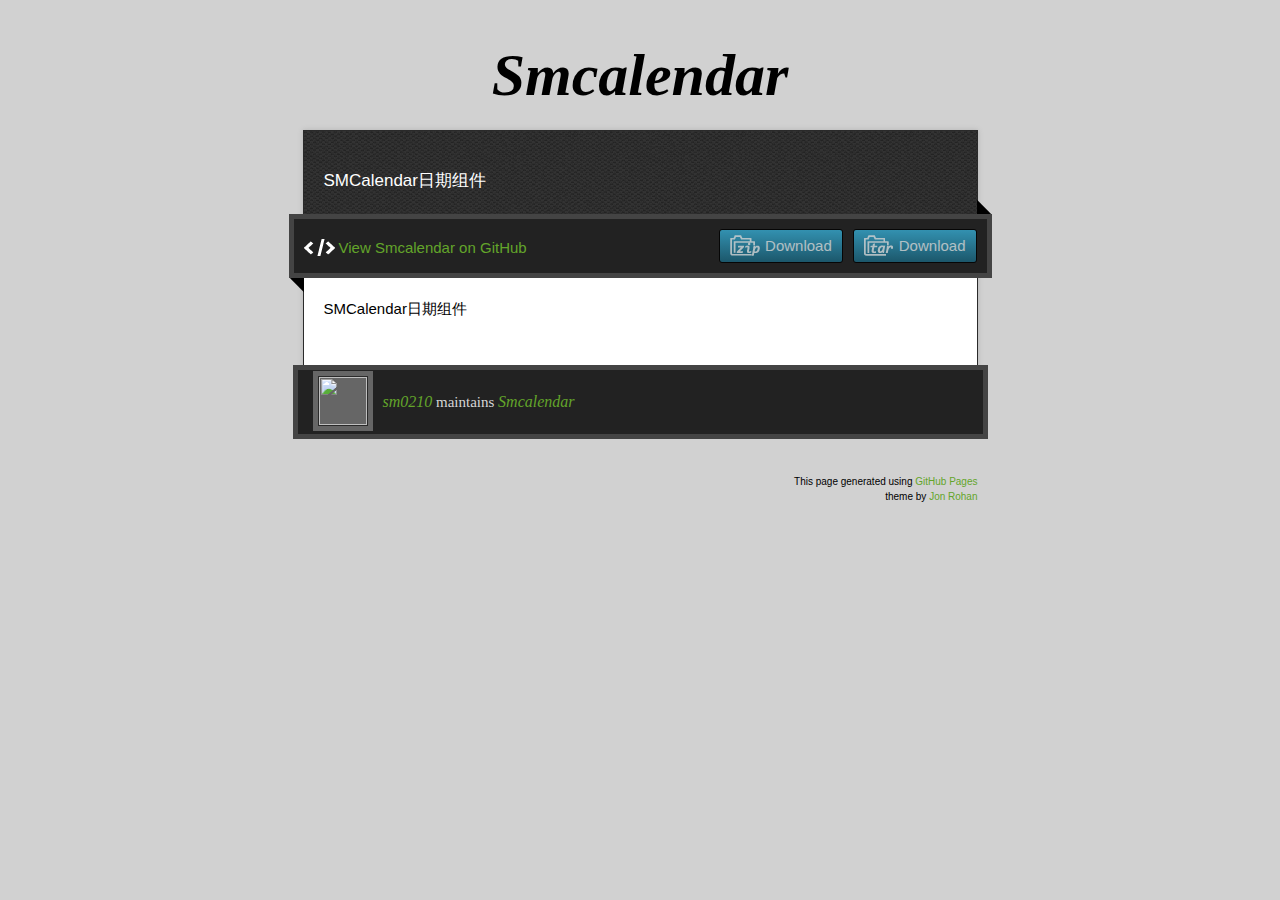
==== index.html @ d4c4b464 "Create gh-pages branch via GitHub" ====
<!doctype html>
<!-- The Time Machine GitHub pages theme was designed and developed by Jon Rohan, on Feb 7, 2012. -->
<!-- Follow him for fun. http://twitter.com/jonrohan. Tail his code on https://github.com/jonrohan -->
<html>
<head>
  <meta charset="utf-8">
  <meta http-equiv="X-UA-Compatible" content="IE=edge,chrome=1">

  <link rel="stylesheet" href="stylesheets/stylesheet.css" media="screen">
  <link rel="stylesheet" href="stylesheets/github-dark.css">
  <script type="text/javascript" src="https://ajax.googleapis.com/ajax/libs/jquery/1.7.1/jquery.min.js"></script>
  <script type="text/javascript" src="javascripts/script.js"></script>

  <title>Smcalendar</title>
  <meta name="description" content="SMCalendar日期组件">

  <meta name="viewport" content="width=device-width,initial-scale=1">

</head>

<body>

  <div class="wrapper">
    <header>
      <h1 class="title">Smcalendar</h1>
    </header>
    <div id="container">
      <p class="tagline">SMCalendar日期组件</p>
      <div id="main" role="main">
        <div class="download-bar">
        <div class="inner">
          <a href="https://github.com/sm0210/SMCalendar/tarball/master" class="download-button tar"><span>Download</span></a>
          <a href="https://github.com/sm0210/SMCalendar/zipball/master" class="download-button zip"><span>Download</span></a>
          <a href="https://github.com/sm0210/SMCalendar" class="code">View Smcalendar on GitHub</a>
        </div>
        <span class="blc"></span><span class="trc"></span>
        </div>
        <article class="markdown-body">
          <p>SMCalendar日期组件</p>
        </article>
      </div>
    </div>
    <footer>
      <div class="owner">
      <p><a href="https://github.com/sm0210" class="avatar"><img src="https://avatars2.githubusercontent.com/u/10410886?v=3&amp;s=60" width="48" height="48"></a> <a href="https://github.com/sm0210">sm0210</a> maintains <a href="https://github.com/sm0210/SMCalendar">Smcalendar</a></p>


      </div>
      <div class="creds">
        <small>This page generated using <a href="https://pages.github.com/">GitHub Pages</a><br>theme by <a href="https://twitter.com/jonrohan/">Jon Rohan</a></small>
      </div>
    </footer>
  </div>
  <div class="current-section">
    <a href="#top">Scroll to top</a>
    <a href="https://github.com/sm0210/SMCalendar/tarball/master" class="tar">tar</a><a href="https://github.com/sm0210/SMCalendar/zipball/master" class="zip">zip</a><a href="" class="code">source code</a>
    <p class="name"></p>
  </div>

  
</body>
</html>
---- stylesheets/stylesheet.css ----
/*! normalize.css v3.0.0 | MIT License | git.io/normalize */

/**
 * 1. Set default font family to sans-serif.
 * 2. Prevent iOS text size adjust after orientation change, without disabling
 *    user zoom.
 */

html {
  font-family: sans-serif; /* 1 */
  -ms-text-size-adjust: 100%; /* 2 */
  -webkit-text-size-adjust: 100%; /* 2 */
}

/**
 * Remove default margin.
 */

body {
  margin: 0;
}

/* HTML5 display definitions
   ========================================================================== */

/**
 * Correct `block` display not defined for any HTML5 element in IE 8/9.
 * Correct `block` display not defined for `details` or `summary` in IE 10/11 and Firefox.
 * Correct `block` display not defined for `main` in IE 11.
 */

article,
aside,
details,
figcaption,
figure,
footer,
header,
hgroup,
main,
nav,
section,
summary {
  display: block;
}

/**
 * 1. Correct `inline-block` display not defined in IE 8/9.
 * 2. Normalize vertical alignment of `progress` in Chrome, Firefox, and Opera.
 */

audio,
canvas,
progress,
video {
  display: inline-block; /* 1 */
  vertical-align: baseline; /* 2 */
}

/**
 * Prevent modern browsers from displaying `audio` without controls.
 * Remove excess height in iOS 5 devices.
 */

audio:not([controls]) {
  display: none;
  height: 0;
}

/**
 * Address `[hidden]` styling not present in IE 8/9/10.
 * Hide the `template` element in IE 8/9/11, Safari, and Firefox < 22.
 */

[hidden],
template {
  display: none;
}

/* Links
   ========================================================================== */

/**
 * Remove the gray background color from active links in IE 10.
 */

a {
  background: transparent;
}

/**
 * Improve readability when focused and also mouse hovered in all browsers.
 */

a:active,
a:hover {
  outline: 0;
}

/* Text-level semantics
   ========================================================================== */

/**
 * Address styling not present in IE 8/9/10/11, Safari, and Chrome.
 */

abbr[title] {
  border-bottom: 1px dotted;
}

/**
 * Address style set to `bolder` in Firefox 4+, Safari, and Chrome.
 */

b,
strong {
  font-weight: bold;
}

/**
 * Address styling not present in Safari and Chrome.
 */

dfn {
  font-style: italic;
}

/**
 * Address variable `h1` font-size and margin within `section` and `article`
 * contexts in Firefox 4+, Safari, and Chrome.
 */

h1 {
  font-size: 2em;
  margin: 0.67em 0;
}

/**
 * Address styling not present in IE 8/9.
 */

mark {
  background: #ff0;
  color: #000;
}

/**
 * Address inconsistent and variable font size in all browsers.
 */

small {
  font-size: 80%;
}

/**
 * Prevent `sub` and `sup` affecting `line-height` in all browsers.
 */

sub,
sup {
  font-size: 75%;
  line-height: 0;
  position: relative;
  vertical-align: baseline;
}

sup {
  top: -0.5em;
}

sub {
  bottom: -0.25em;
}

/* Embedded content
   ========================================================================== */

/**
 * Remove border when inside `a` element in IE 8/9/10.
 */

img {
  border: 0;
}

/**
 * Correct overflow not hidden in IE 9/10/11.
 */

svg:not(:root) {
  overflow: hidden;
}

/* Grouping content
   ========================================================================== */

/**
 * Address margin not present in IE 8/9 and Safari.
 */

figure {
  margin: 1em 40px;
}

/**
 * Address differences between Firefox and other browsers.
 */

hr {
  -moz-box-sizing: content-box;
  box-sizing: content-box;
  height: 0;
}

/**
 * Contain overflow in all browsers.
 */

pre {
  overflow: auto;
}

/**
 * Address odd `em`-unit font size rendering in all browsers.
 */

code,
kbd,
pre,
samp {
  font-family: monospace, monospace;
  font-size: 1em;
}

/* Forms
   ========================================================================== */

/**
 * Known limitation: by default, Chrome and Safari on OS X allow very limited
 * styling of `select`, unless a `border` property is set.
 */

/**
 * 1. Correct color not being inherited.
 *    Known issue: affects color of disabled elements.
 * 2. Correct font properties not being inherited.
 * 3. Address margins set differently in Firefox 4+, Safari, and Chrome.
 */

button,
input,
optgroup,
select,
textarea {
  color: inherit; /* 1 */
  font: inherit; /* 2 */
  margin: 0; /* 3 */
}

/**
 * Address `overflow` set to `hidden` in IE 8/9/10/11.
 */

button {
  overflow: visible;
}

/**
 * Address inconsistent `text-transform` inheritance for `button` and `select`.
 * All other form control elements do not inherit `text-transform` values.
 * Correct `button` style inheritance in Firefox, IE 8/9/10/11, and Opera.
 * Correct `select` style inheritance in Firefox.
 */

button,
select {
  text-transform: none;
}

/**
 * 1. Avoid the WebKit bug in Android 4.0.* where (2) destroys native `audio`
 *    and `video` controls.
 * 2. Correct inability to style clickable `input` types in iOS.
 * 3. Improve usability and consistency of cursor style between image-type
 *    `input` and others.
 */

button,
html input[type="button"], /* 1 */
input[type="reset"],
input[type="submit"] {
  -webkit-appearance: button; /* 2 */
  cursor: pointer; /* 3 */
}

/**
 * Re-set default cursor for disabled elements.
 */

button[disabled],
html input[disabled] {
  cursor: default;
}

/**
 * Remove inner padding and border in Firefox 4+.
 */

button::-moz-focus-inner,
input::-moz-focus-inner {
  border: 0;
  padding: 0;
}

/**
 * Address Firefox 4+ setting `line-height` on `input` using `!important` in
 * the UA stylesheet.
 */

input {
  line-height: normal;
}

/**
 * It's recommended that you don't attempt to style these elements.
 * Firefox's implementation doesn't respect box-sizing, padding, or width.
 *
 * 1. Address box sizing set to `content-box` in IE 8/9/10.
 * 2. Remove excess padding in IE 8/9/10.
 */

input[type="checkbox"],
input[type="radio"] {
  box-sizing: border-box; /* 1 */
  padding: 0; /* 2 */
}

/**
 * Fix the cursor style for Chrome's increment/decrement buttons. For certain
 * `font-size` values of the `input`, it causes the cursor style of the
 * decrement button to change from `default` to `text`.
 */

input[type="number"]::-webkit-inner-spin-button,
input[type="number"]::-webkit-outer-spin-button {
  height: auto;
}

/**
 * 1. Address `appearance` set to `searchfield` in Safari and Chrome.
 * 2. Address `box-sizing` set to `border-box` in Safari and Chrome
 *    (include `-moz` to future-proof).
 */

input[type="search"] {
  -webkit-appearance: textfield; /* 1 */
  -moz-box-sizing: content-box;
  -webkit-box-sizing: content-box; /* 2 */
  box-sizing: content-box;
}

/**
 * Remove inner padding and search cancel button in Safari and Chrome on OS X.
 * Safari (but not Chrome) clips the cancel button when the search input has
 * padding (and `textfield` appearance).
 */

input[type="search"]::-webkit-search-cancel-button,
input[type="search"]::-webkit-search-decoration {
  -webkit-appearance: none;
}

/**
 * Define consistent border, margin, and padding.
 */

fieldset {
  border: 1px solid #c0c0c0;
  margin: 0 2px;
  padding: 0.35em 0.625em 0.75em;
}

/**
 * 1. Correct `color` not being inherited in IE 8/9/10/11.
 * 2. Remove padding so people aren't caught out if they zero out fieldsets.
 */

legend {
  border: 0; /* 1 */
  padding: 0; /* 2 */
}

/**
 * Remove default vertical scrollbar in IE 8/9/10/11.
 */

textarea {
  overflow: auto;
}

/**
 * Don't inherit the `font-weight` (applied by a rule above).
 * NOTE: the default cannot safely be changed in Chrome and Safari on OS X.
 */

optgroup {
  font-weight: bold;
}

/* Tables
   ========================================================================== */

/**
 * Remove most spacing between table cells.
 */

table {
  border-collapse: collapse;
  border-spacing: 0;
}

td,
th {
  padding: 0;
}


/* Style */

body {
  font-size: 15px;
  font-family: Arial, Arial, Helvetica, sans-serif;
  line-height: 1.5;
  background: #D1D1D1;
}

a {
  color: #63a52a;
  text-decoration: none;
  transition: opacity ease-in-out 0.3s;
  -webkit-transition: opacity ease-in-out 0.3s;  /* Safari <=6.1, Android <= 4.3 */
}

a:hover {
  text-decoration: underline;
  color: #90D355;
}

h1.title {
  margin: 30px 20px 10px;
  font-size: 60px;
  font-weight: bold;
  font-style: italic;
  font-family:Georgia, serif;
  text-align: center;
}

.wrapper {
  width: 675px;
  margin: 0 auto;
}

#container {
  border: 1px solid #2a2a2a;
  background: #ddd url(../images/pattern.png);
  box-shadow: 0 0 5px #b1b1b1;
}

p.tagline {
  padding: 20px 20px 0;
  color: #fff;
  font-size: 17px;
}

#main {
  margin-top: 20px;
  padding: 0 20px 90px;
  background-color: #fff;
}

.download-bar {
  background: #222;
  border: 5px solid #444;
  padding: 10px;
  margin: 0 -35px 20px;
  position: relative;
}

.download-bar .inner {
  overflow: hidden;
}

.download-bar .watch-fork iframe {
  display: block;
  float: left;
  border-right: 1px solid #ddd;
  padding-right: 5px;
}
.download-bar .watch-fork iframe.last {
  border-right: 0 none;
  padding-right: 0;
  padding-left: 5px;
  border-left: 1px solid #fff;
}
.download-bar .watch-fork {
  overflow: hidden;
  float: right;
  background-color: #eee;
  padding: 5px;
  border-radius: 3px;
}

.download-bar .blc {
  border: 10px solid black;
  border-color: transparent transparent black;
  width: 0;
  height: 0;
  display: block;
  position: absolute;
  bottom: -15px;
  left: 0;
  transform: rotate(45deg);
  -ms-transform: rotate(45deg);  /* IE9 */
  -webkit-transform: rotate(45deg); /* 2014 current */
}

.download-bar .trc {
  border: 10px solid black;
  border-color:  black transparent transparent;
  width: 0;
  height: 0;
  display: block;
  position: absolute;
  top: -15px;
  right: 0;
  transform: rotate(45deg);
  -ms-transform: rotate(45deg);  /* IE9 */
  -webkit-transform: rotate(45deg); /* 2014 current */
}

.download-bar .avatar {
  border: 1px solid black;
  display: block;
  padding: 4px;
  float: left;
}

.download-bar .avatar img {
  display: block;
}

.download-bar a.code {
  background: transparent url(../images/code.png) no-repeat 0 2px;
  padding-left: 35px;
  margin-top: 8px;
  display: block;
  float: left;
  text-indent: 0;
  width: auto;
  height: auto;
  opacity: 1;
  filter:alpha(opacity=100);  /* IE 5-7 */
}

.current-section {
  position: fixed;
  top: 0;
  left: 50%;
  width: 693px;
  margin-left: -352px;
  background: #222;
  border: 5px solid #444;
  color: #fff;
  opacity: 0;
  visibility: hidden;
  transition: opacity ease-in-out 0.3s;
  -webkit-transition: opacity ease-in-out 0.3s;  /* Safari <=6.1, Android <= 4.3 */
}

.current-section p {
  padding: 5px 27px;
  font-size: 24px;
  font-weight: bold;
}

.current-section a {
  float: right;
  text-indent: -10000px;
  background: transparent url(../images/top.png) no-repeat 0 0;
  width: 20px;
  height: 20px;
  opacity: 0.8;
  margin-right: 12px;
  margin-top: 12px;
  opacity: 0.8;
  filter:alpha(opacity=80);  /* IE 5-7 */
  transition: opacity ease-in-out 0.3s;
  -webkit-transition: opacity ease-in-out 0.3s;  /* Safari <=6.1, Android <= 4.3 */
}

.current-section a:hover {
  opacity: 1;
  filter:alpha(opacity=100);  /* IE 5-7 */
}

.current-section a.zip {
  margin-right: 8px;
}

a.zip,
a.zip span {
  background: transparent url(../images/zip.png) no-repeat 0 0;
  width: 30px;
  height: 21px;
  display: inline-block;
  text-indent: -10000px;
  opacity: 0.8;
  filter:alpha(opacity=80);  /* IE 5-7 */
  transition: opacity ease-in-out 0.3s;
  -webkit-transition: opacity ease-in-out 0.3s;  /* Safari <=6.1, Android <= 4.3 */
}

a.tar,
a.tar span {
  background: transparent url(../images/tar.png) no-repeat 0 0;
  width: 30px;
  height: 21px;
  display: inline-block;
  text-indent: -10000px;
  opacity: 0.8;
  filter:alpha(opacity=80);  /* IE 5-7 */
  transition: opacity ease-in-out 0.3s;
  -webkit-transition: opacity ease-in-out 0.3s;  /* Safari <=6.1, Android <= 4.3 */
}

a.code {
  background: transparent url(../images/code.png) no-repeat 0 2px;
  width: 30px;
  height: 21px;
  display: block;
  display: inline-block;
  text-indent: -10000px;
  opacity: 0.8;
  filter:alpha(opacity=80);  /* IE 5-7 */
  transition: opacity ease-in-out 0.3s;
  -webkit-transition: opacity ease-in-out 0.3s;  /* Safari <=6.1, Android <= 4.3 */
}

a.zip:hover,
a.tar:hover,
a.code:hover {
  opacity: 1;
  filter:alpha(opacity=100);
}

a.download-button {
  border: 1px solid black;
  border-radius: 3px;
  display: inline-block;
  text-indent: 0!important;
  width: auto;
  float: right;
  background: #999; /* for non-css3 browsers */
  filter: progid:DXImageTransform.Microsoft.gradient(startColorstr='#37ADD4', endColorstr='#1B657E'); /* IE <= 9 */
  background: -webkit-gradient(linear, left top, left bottom, from(#37ADD4), to(#1B657E)); /* ancient webkit browsers */
  background: -webkit-linear-gradient(top,  #37ADD4,  #1B657E);  /* Safari <=6.1, Android <= 4.3 */
  background: linear-gradient(to bottom,  #37ADD4,  #1B657E);
  height: auto;
  margin-left: 10px;
}

a.download-button span {
  background-position: 10px 5px;
  width: auto;
  height: auto;
  padding: 5px 10px;
  padding-left: 45px;
  display: inline-block;
  text-indent: 0!important;
  color: #fff;
}

footer {
  margin-bottom: 60px;
  padding-bottom: 60px;
}

footer .owner {
  background: #222;
  border: 5px solid #444;
  padding: 5px 15px;
  margin: -67px -10px 35px;
  color: #d6d6d6;
}

footer .creds small {
  float: right;
  font-size: 10px;
  text-align: right;
  margin-left: 15px;
}

footer .owner .avatar {
  background-color: #666;
  display: block;
  margin: -19px 10px 0 0;
  width: 60px;
  float: left;
}

footer .owner img {
  display: block;
  border: 1px solid #2a2a2a;
  margin: 5px;
}

footer .owner p {
  font-family:Georgia, serif;
}

footer .owner p a {
  font-size: 16px;
  font-style: italic;
}

/* Markdown */
.markdown-body h1,
.markdown-body h2,
.markdown-body h3,
.markdown-body h4,
.markdown-body h5,
.markdown-body h6,
.markdown-body p,
.markdown-body pre,
.markdown-body ul,
.markdown-body ol,
.markdown-body dl,
.markdown-body table,
.markdown-body blockquote {
  margin-bottom: 20px;
}

.markdown-body h1,
.markdown-body h2,
.markdown-body h3,
.markdown-body h4,
.markdown-body h5,
.markdown-body h6 {
  font-weight: bold;
}

.markdown-body h1 {
  font-size: 28px;
}

.markdown-body h2 {
  font-size: 24px;
  color: #557398;
}

.markdown-body h3 {
  font-size: 20px;
}

.markdown-body h4 {
  font-size: 18px;
}

.markdown-body h5 {
  font-size: 16px;
}

.markdown-body pre {
  padding: 10px 70px 10px 0;
  margin-left: -20px;
  margin-right: -20px;
  font-family: 'Monaco', 'Lucida Console', monospace;
  font-size: 13px;
  line-height: 20px;
  box-shadow: inset 0 0 5px #000;
  word-wrap: break-word;
  background-color:#3b3b3b;
  color: #d6d6d6;
}

.markdown-body pre.lines {
  font-size: 12px;
  margin:0 10px 0 -20px;
  padding: 10px;
  float:  left;
  display: block;
  text-align: right;
  box-shadow: none;
  background-color:#2a2a2a;
  color: #d6d6d6;
}

.markdown-body ul,
.markdown-body ol {
  padding-left: 30px;
}

.markdown-body ul {
  list-style-type: disc;
}

.markdown-body ol {
  list-style-type: decimal;
}

.markdown-body li,
.markdown-body li p,
.markdown-body dd,
.markdown-body dd p {
  margin-bottom: 10px;
}

.markdown-body li pre,
.markdown-body li pre.lines,
.markdown-body dd pre,
.markdown-body dd pre.lines {
  margin-left: -35px;
}

.markdown-body dt {
  font-weight: bold;
  font-style: italic;
}

.markdown-body dd {
  margin-left: 15px;
}

.markdown-body table {
  width: 673px;
  margin-left: -20px;
  margin-right: -20px;
}

.markdown-body tbody {
  border-top: 2px solid #557398;
  border-bottom: 2px solid #557398;
  background-color: #EBEFF4;
}

.markdown-body table td * {
  margin: 0;
}

.markdown-body td {
  border-right: 1px solid #557398;
  border-bottom: 1px solid #557398;
  padding: 5px;
}

.markdown-body td:first-child,
.markdown-body th:first-child {
  width: 30%;
  padding-left: 20px;
}

.markdown-body td:last-child {
  border-right: 0 none;
}

.markdown-body th {
  font-size: 18px;
  font-weight: bold;
  text-align: left;
  padding: 5px;
}

.markdown-body tt {
  background-color:#3b3b3b;
  color: #d6d6d6;
  padding: 2px 3px;
}

.markdown-body blockquote {
  font-style: italic;
  font-family:Georgia, serif;
  font-size: 17px;
  border-top: 3px solid #333;
  border-bottom: 3px solid #333;
  padding: 10px 20px;
  padding-left: 50px;
}

.markdown-body blockquote:before {
  font-style: italic;
  font-family: Georgia, serif;
  font-size: 90px;
  height: 90px;
  margin-left: -60px;
  margin-top: -25px;
  content: "‟";
  display: block;
  float: left;
}

.markdown-body img {
  max-width: 100%;
  box-sizing: border-box;
}

.highlight  { background: #ffffff; }
.highlight .c { color: #999988; font-style: italic } /* Comment */
.highlight .err { color: #a61717; background-color: #e3d2d2 } /* Error */
.highlight .k { font-weight: bold } /* Keyword */
.highlight .o { font-weight: bold } /* Operator */
.highlight .cm { color: #999988; font-style: italic } /* Comment.Multiline */
.highlight .cp { color: #999999; font-weight: bold } /* Comment.Preproc */
.highlight .c1 { color: #999988; font-style: italic } /* Comment.Single */
.highlight .cs { color: #999999; font-weight: bold; font-style: italic } /* Comment.Special */
.highlight .gd { color: #000000; background-color: #ffdddd } /* Generic.Deleted */
.highlight .gd .x { color: #000000; background-color: #ffaaaa } /* Generic.Deleted.Specific */
.highlight .ge { font-style: italic } /* Generic.Emph */
.highlight .gr { color: #aa0000 } /* Generic.Error */
.highlight .gh { color: #999999 } /* Generic.Heading */
.highlight .gi { color: #000000; background-color: #ddffdd } /* Generic.Inserted */
.highlight .gi .x { color: #000000; background-color: #aaffaa } /* Generic.Inserted.Specific */
.highlight .go { color: #888888 } /* Generic.Output */
.highlight .gp { color: #555555 } /* Generic.Prompt */
.highlight .gs { font-weight: bold } /* Generic.Strong */
.highlight .gu { color: #800080; font-weight: bold; } /* Generic.Subheading */
.highlight .gt { color: #aa0000 } /* Generic.Traceback */
.highlight .kc { font-weight: bold } /* Keyword.Constant */
.highlight .kd { font-weight: bold } /* Keyword.Declaration */
.highlight .kn { font-weight: bold } /* Keyword.Namespace */
.highlight .kp { font-weight: bold } /* Keyword.Pseudo */
.highlight .kr { font-weight: bold } /* Keyword.Reserved */
.highlight .kt { color: #445588; font-weight: bold } /* Keyword.Type */
.highlight .m { color: #009999 } /* Literal.Number */
.highlight .s { color: #d14 } /* Literal.String */
.highlight .na { color: #008080 } /* Name.Attribute */
.highlight .nb { color: #0086B3 } /* Name.Builtin */
.highlight .nc { color: #445588; font-weight: bold } /* Name.Class */
.highlight .no { color: #008080 } /* Name.Constant */
.highlight .ni { color: #800080 } /* Name.Entity */
.highlight .ne { color: #990000; font-weight: bold } /* Name.Exception */
.highlight .nf { color: #990000; font-weight: bold } /* Name.Function */
.highlight .nn { color: #555555 } /* Name.Namespace */
.highlight .nt { color: #000080 } /* Name.Tag */
.highlight .nv { color: #008080 } /* Name.Variable */
.highlight .ow { font-weight: bold } /* Operator.Word */
.highlight .w { color: #bbbbbb } /* Text.Whitespace */
.highlight .mf { color: #009999 } /* Literal.Number.Float */
.highlight .mh { color: #009999 } /* Literal.Number.Hex */
.highlight .mi { color: #009999 } /* Literal.Number.Integer */
.highlight .mo { color: #009999 } /* Literal.Number.Oct */
.highlight .sb { color: #d14 } /* Literal.String.Backtick */
.highlight .sc { color: #d14 } /* Literal.String.Char */
.highlight .sd { color: #d14 } /* Literal.String.Doc */
.highlight .s2 { color: #d14 } /* Literal.String.Double */
.highlight .se { color: #d14 } /* Literal.String.Escape */
.highlight .sh { color: #d14 } /* Literal.String.Heredoc */
.highlight .si { color: #d14 } /* Literal.String.Interpol */
.highlight .sx { color: #d14 } /* Literal.String.Other */
.highlight .sr { color: #009926 } /* Literal.String.Regex */
.highlight .s1 { color: #d14 } /* Literal.String.Single */
.highlight .ss { color: #990073 } /* Literal.String.Symbol */
.highlight .bp { color: #999999 } /* Name.Builtin.Pseudo */
.highlight .vc { color: #008080 } /* Name.Variable.Class */
.highlight .vg { color: #008080 } /* Name.Variable.Global */
.highlight .vi { color: #008080 } /* Name.Variable.Instance */
.highlight .il { color: #009999 } /* Literal.Number.Integer.Long */
---- stylesheets/github-dark.css ----
/*
The MIT License (MIT)

Copyright (c) 2015 GitHub, Inc.

Permission is hereby granted, free of charge, to any person obtaining a copy
of this software and associated documentation files (the "Software"), to deal
in the Software without restriction, including without limitation the rights
to use, copy, modify, merge, publish, distribute, sublicense, and/or sell
copies of the Software, and to permit persons to whom the Software is
furnished to do so, subject to the following conditions:

The above copyright notice and this permission notice shall be included in all
copies or substantial portions of the Software.

THE SOFTWARE IS PROVIDED "AS IS", WITHOUT WARRANTY OF ANY KIND, EXPRESS OR
IMPLIED, INCLUDING BUT NOT LIMITED TO THE WARRANTIES OF MERCHANTABILITY,
FITNESS FOR A PARTICULAR PURPOSE AND NONINFRINGEMENT. IN NO EVENT SHALL THE
AUTHORS OR COPYRIGHT HOLDERS BE LIABLE FOR ANY CLAIM, DAMAGES OR OTHER
LIABILITY, WHETHER IN AN ACTION OF CONTRACT, TORT OR OTHERWISE, ARISING FROM,
OUT OF OR IN CONNECTION WITH THE SOFTWARE OR THE USE OR OTHER DEALINGS IN THE
SOFTWARE.

*/

.pl-c /* comment */ {
  color: #969896;
}

.pl-c1      /* constant, markup.raw, meta.diff.header, meta.module-reference, meta.property-name, support, support.constant, support.variable, variable.other.constant */,
.pl-s .pl-v /* string variable */ {
  color: #0099cd;
}

.pl-e  /* entity */,
.pl-en /* entity.name */ {
  color: #9774cb;
}

.pl-s .pl-s1 /* string source */,
.pl-smi      /* storage.modifier.import, storage.modifier.package, storage.type.java, variable.other, variable.parameter.function */ {
  color: #ddd;
}

.pl-ent /* entity.name.tag */ {
  color: #7bcc72;
}

.pl-k /* keyword, storage, storage.type */ {
  color: #cc2372;
}

.pl-pds              /* punctuation.definition.string, string.regexp.character-class */,
.pl-s                /* string */,
.pl-s .pl-pse .pl-s1 /* string punctuation.section.embedded source */,
.pl-sr               /* string.regexp */,
.pl-sr .pl-cce       /* string.regexp constant.character.escape */,
.pl-sr .pl-sra       /* string.regexp string.regexp.arbitrary-repitition */,
.pl-sr .pl-sre       /* string.regexp source.ruby.embedded */ {
  color: #3c66e2;
}

.pl-v /* variable */ {
  color: #fb8764;
}

.pl-id /* invalid.deprecated */ {
  color: #e63525;
}

.pl-ii /* invalid.illegal */ {
  background-color: #e63525;
  color: #f8f8f8;
}

.pl-sr .pl-cce /* string.regexp constant.character.escape */ {
  color: #7bcc72;
  font-weight: bold;
}

.pl-ml /* markup.list */ {
  color: #c26b2b;
}

.pl-mh        /* markup.heading */,
.pl-mh .pl-en /* markup.heading entity.name */,
.pl-ms        /* meta.separator */ {
  color: #264ec5;
  font-weight: bold;
}

.pl-mq /* markup.quote */ {
  color: #00acac;
}

.pl-mi /* markup.italic */ {
  color: #ddd;
  font-style: italic;
}

.pl-mb /* markup.bold */ {
  color: #ddd;
  font-weight: bold;
}

.pl-md /* markup.deleted, meta.diff.header.from-file */ {
  background-color: #ffecec;
  color: #bd2c00;
}

.pl-mi1 /* markup.inserted, meta.diff.header.to-file */ {
  background-color: #eaffea;
  color: #55a532;
}

.pl-mdr /* meta.diff.range */ {
  color: #9774cb;
  font-weight: bold;
}

.pl-mo /* meta.output */ {
  color: #264ec5;
}
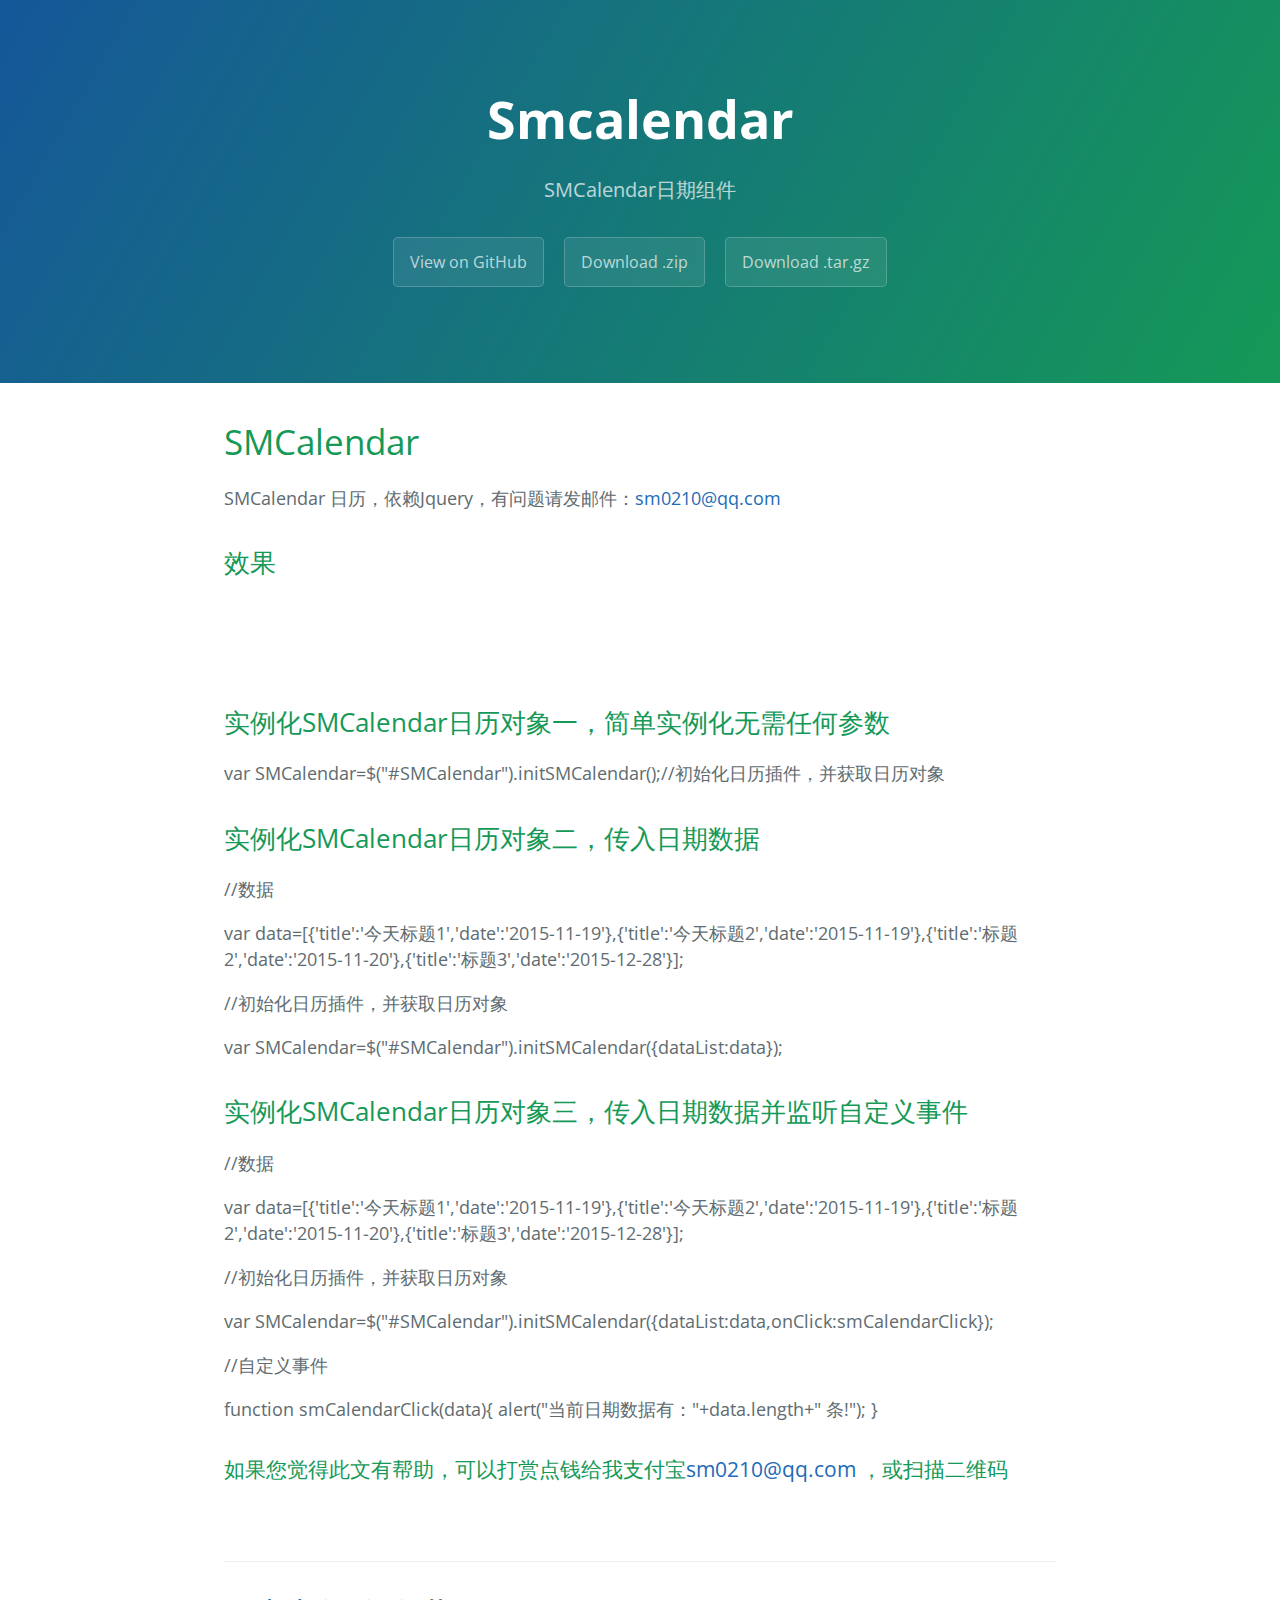
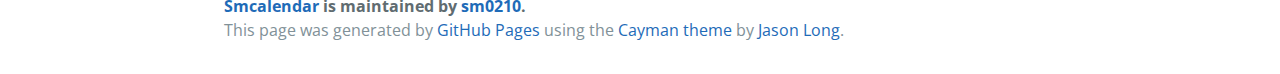
==== commit eeb67687: "Create gh-pages branch via GitHub" ====
--- a/index.html
+++ b/index.html
@@ -1,62 +1,82 @@
-<!doctype html>
-<!-- The Time Machine GitHub pages theme was designed and developed by Jon Rohan, on Feb 7, 2012. -->
-<!-- Follow him for fun. http://twitter.com/jonrohan. Tail his code on https://github.com/jonrohan -->
-<html>
-<head>
-  <meta charset="utf-8">
-  <meta http-equiv="X-UA-Compatible" content="IE=edge,chrome=1">
+<!DOCTYPE html>
+<html lang="en-us">
+  <head>
+    <meta charset="UTF-8">
+    <title>Smcalendar by sm0210</title>
+    <meta name="viewport" content="width=device-width, initial-scale=1">
+    <link rel="stylesheet" type="text/css" href="stylesheets/normalize.css" media="screen">
+    <link href='https://fonts.googleapis.com/css?family=Open+Sans:400,700' rel='stylesheet' type='text/css'>
+    <link rel="stylesheet" type="text/css" href="stylesheets/stylesheet.css" media="screen">
+    <link rel="stylesheet" type="text/css" href="stylesheets/github-light.css" media="screen">
+  </head>
+  <body>
+    <section class="page-header">
+      <h1 class="project-name">Smcalendar</h1>
+      <h2 class="project-tagline">SMCalendar日期组件</h2>
+      <a href="https://github.com/sm0210/SMCalendar" class="btn">View on GitHub</a>
+      <a href="https://github.com/sm0210/SMCalendar/zipball/master" class="btn">Download .zip</a>
+      <a href="https://github.com/sm0210/SMCalendar/tarball/master" class="btn">Download .tar.gz</a>
+    </section>
 
-  <link rel="stylesheet" href="stylesheets/stylesheet.css" media="screen">
-  <link rel="stylesheet" href="stylesheets/github-dark.css">
-  <script type="text/javascript" src="https://ajax.googleapis.com/ajax/libs/jquery/1.7.1/jquery.min.js"></script>
-  <script type="text/javascript" src="javascripts/script.js"></script>
+    <section class="main-content">
+      <h1>
+<a id="smcalendar" class="anchor" href="#smcalendar" aria-hidden="true"><span aria-hidden="true" class="octicon octicon-link"></span></a>SMCalendar</h1>
 
-  <title>Smcalendar</title>
-  <meta name="description" content="SMCalendar日期组件">
+<p>SMCalendar 日历，依赖Jquery，有问题请发邮件：<a href="mailto:sm0210@qq.com">sm0210@qq.com</a></p>
 
-  <meta name="viewport" content="width=device-width,initial-scale=1">
+<h2>
+<a id="效果" class="anchor" href="#%E6%95%88%E6%9E%9C" aria-hidden="true"><span aria-hidden="true" class="octicon octicon-link"></span></a>效果</h2>
 
-</head>
+<p><img src="https://github.com/sm0210/SMCalendar/blob/JAVASCRIPT/SMCalendar.png" alt=""></p>
 
-<body>
+<p><img src="https://github.com/sm0210/SMCalendar/blob/JAVASCRIPT/SMCalendar0.2.png" alt="" title="SMCalendar"></p>
 
-  <div class="wrapper">
-    <header>
-      <h1 class="title">Smcalendar</h1>
-    </header>
-    <div id="container">
-      <p class="tagline">SMCalendar日期组件</p>
-      <div id="main" role="main">
-        <div class="download-bar">
-        <div class="inner">
-          <a href="https://github.com/sm0210/SMCalendar/tarball/master" class="download-button tar"><span>Download</span></a>
-          <a href="https://github.com/sm0210/SMCalendar/zipball/master" class="download-button zip"><span>Download</span></a>
-          <a href="https://github.com/sm0210/SMCalendar" class="code">View Smcalendar on GitHub</a>
-        </div>
-        <span class="blc"></span><span class="trc"></span>
-        </div>
-        <article class="markdown-body">
-          <p>SMCalendar日期组件</p>
-        </article>
-      </div>
-    </div>
-    <footer>
-      <div class="owner">
-      <p><a href="https://github.com/sm0210" class="avatar"><img src="https://avatars2.githubusercontent.com/u/10410886?v=3&amp;s=60" width="48" height="48"></a> <a href="https://github.com/sm0210">sm0210</a> maintains <a href="https://github.com/sm0210/SMCalendar">Smcalendar</a></p>
+<h2>
+<a id="实例化smcalendar日历对象一简单实例化无需任何参数" class="anchor" href="#%E5%AE%9E%E4%BE%8B%E5%8C%96smcalendar%E6%97%A5%E5%8E%86%E5%AF%B9%E8%B1%A1%E4%B8%80%E7%AE%80%E5%8D%95%E5%AE%9E%E4%BE%8B%E5%8C%96%E6%97%A0%E9%9C%80%E4%BB%BB%E4%BD%95%E5%8F%82%E6%95%B0" aria-hidden="true"><span aria-hidden="true" class="octicon octicon-link"></span></a>实例化SMCalendar日历对象一，简单实例化无需任何参数</h2>
 
+<p>var SMCalendar=$("#SMCalendar").initSMCalendar();//初始化日历插件，并获取日历对象</p>
 
-      </div>
-      <div class="creds">
-        <small>This page generated using <a href="https://pages.github.com/">GitHub Pages</a><br>theme by <a href="https://twitter.com/jonrohan/">Jon Rohan</a></small>
-      </div>
-    </footer>
-  </div>
-  <div class="current-section">
-    <a href="#top">Scroll to top</a>
-    <a href="https://github.com/sm0210/SMCalendar/tarball/master" class="tar">tar</a><a href="https://github.com/sm0210/SMCalendar/zipball/master" class="zip">zip</a><a href="" class="code">source code</a>
-    <p class="name"></p>
-  </div>
+<h2>
+<a id="实例化smcalendar日历对象二传入日期数据" class="anchor" href="#%E5%AE%9E%E4%BE%8B%E5%8C%96smcalendar%E6%97%A5%E5%8E%86%E5%AF%B9%E8%B1%A1%E4%BA%8C%E4%BC%A0%E5%85%A5%E6%97%A5%E6%9C%9F%E6%95%B0%E6%8D%AE" aria-hidden="true"><span aria-hidden="true" class="octicon octicon-link"></span></a>实例化SMCalendar日历对象二，传入日期数据</h2>
+
+<p>//数据</p>
+
+<p>var data=[{'title':'今天标题1','date':'2015-11-19'},{'title':'今天标题2','date':'2015-11-19'},{'title':'标题2','date':'2015-11-20'},{'title':'标题3','date':'2015-12-28'}];</p>
+
+<p>//初始化日历插件，并获取日历对象</p>
+
+<p>var SMCalendar=$("#SMCalendar").initSMCalendar({dataList:data});</p>
+
+<h2>
+<a id="实例化smcalendar日历对象三传入日期数据并监听自定义事件" class="anchor" href="#%E5%AE%9E%E4%BE%8B%E5%8C%96smcalendar%E6%97%A5%E5%8E%86%E5%AF%B9%E8%B1%A1%E4%B8%89%E4%BC%A0%E5%85%A5%E6%97%A5%E6%9C%9F%E6%95%B0%E6%8D%AE%E5%B9%B6%E7%9B%91%E5%90%AC%E8%87%AA%E5%AE%9A%E4%B9%89%E4%BA%8B%E4%BB%B6" aria-hidden="true"><span aria-hidden="true" class="octicon octicon-link"></span></a>实例化SMCalendar日历对象三，传入日期数据并监听自定义事件</h2>
+
+<p>//数据</p>
+
+<p>var data=[{'title':'今天标题1','date':'2015-11-19'},{'title':'今天标题2','date':'2015-11-19'},{'title':'标题2','date':'2015-11-20'},{'title':'标题3','date':'2015-12-28'}];</p>
+
+<p>//初始化日历插件，并获取日历对象</p>
+
+<p>var SMCalendar=$("#SMCalendar").initSMCalendar({dataList:data,onClick:smCalendarClick});</p>
+
+<p>//自定义事件</p>
+
+<p>function smCalendarClick(data){
+    alert("当前日期数据有："+data.length+" 条!");
+}</p>
+
+<h3>
+<a id="如果您觉得此文有帮助可以打赏点钱给我支付宝sm0210qqcom-或扫描二维码" class="anchor" href="#%E5%A6%82%E6%9E%9C%E6%82%A8%E8%A7%89%E5%BE%97%E6%AD%A4%E6%96%87%E6%9C%89%E5%B8%AE%E5%8A%A9%E5%8F%AF%E4%BB%A5%E6%89%93%E8%B5%8F%E7%82%B9%E9%92%B1%E7%BB%99%E6%88%91%E6%94%AF%E4%BB%98%E5%AE%9Dsm0210qqcom-%E6%88%96%E6%89%AB%E6%8F%8F%E4%BA%8C%E7%BB%B4%E7%A0%81" aria-hidden="true"><span aria-hidden="true" class="octicon octicon-link"></span></a>如果您觉得此文有帮助，可以打赏点钱给我支付宝<a href="mailto:sm0210@qq.com">sm0210@qq.com</a> ，或扫描二维码</h3>
+
+<p><img src="https://github.com/sm0210/SMCalendar/blob/master/sm0210%40qq.com.jpg" alt="" title="sm0210@qq.com"></p>
+
+      <footer class="site-footer">
+        <span class="site-footer-owner"><a href="https://github.com/sm0210/SMCalendar">Smcalendar</a> is maintained by <a href="https://github.com/sm0210">sm0210</a>.</span>
+
+        <span class="site-footer-credits">This page was generated by <a href="https://pages.github.com">GitHub Pages</a> using the <a href="https://github.com/jasonlong/cayman-theme">Cayman theme</a> by <a href="https://twitter.com/jasonlong">Jason Long</a>.</span>
+      </footer>
+
+    </section>
 
   
-</body>
+  </body>
 </html>
--- a/stylesheets/stylesheet.css
+++ b/stylesheets/stylesheet.css
@@ -1,966 +1,245 @@
-/*! normalize.css v3.0.0 | MIT License | git.io/normalize */
-
-/**
- * 1. Set default font family to sans-serif.
- * 2. Prevent iOS text size adjust after orientation change, without disabling
- *    user zoom.
- */
-
-html {
-  font-family: sans-serif; /* 1 */
-  -ms-text-size-adjust: 100%; /* 2 */
-  -webkit-text-size-adjust: 100%; /* 2 */
-}
-
-/**
- * Remove default margin.
- */
+* {
+  box-sizing: border-box; }
 
 body {
+  padding: 0;
   margin: 0;
-}
-
-/* HTML5 display definitions
-   ========================================================================== */
-
-/**
- * Correct `block` display not defined for any HTML5 element in IE 8/9.
- * Correct `block` display not defined for `details` or `summary` in IE 10/11 and Firefox.
- * Correct `block` display not defined for `main` in IE 11.
- */
-
-article,
-aside,
-details,
-figcaption,
-figure,
-footer,
-header,
-hgroup,
-main,
-nav,
-section,
-summary {
+  font-family: "Open Sans", "Helvetica Neue", Helvetica, Arial, sans-serif;
+  font-size: 16px;
+  line-height: 1.5;
+  color: #606c71; }
+
+a {
+  color: #1e6bb8;
+  text-decoration: none; }
+  a:hover {
+    text-decoration: underline; }
+
+.btn {
+  display: inline-block;
+  margin-bottom: 1rem;
+  color: rgba(255, 255, 255, 0.7);
+  background-color: rgba(255, 255, 255, 0.08);
+  border-color: rgba(255, 255, 255, 0.2);
+  border-style: solid;
+  border-width: 1px;
+  border-radius: 0.3rem;
+  transition: color 0.2s, background-color 0.2s, border-color 0.2s; }
+  .btn + .btn {
+    margin-left: 1rem; }
+
+.btn:hover {
+  color: rgba(255, 255, 255, 0.8);
+  text-decoration: none;
+  background-color: rgba(255, 255, 255, 0.2);
+  border-color: rgba(255, 255, 255, 0.3); }
+
+@media screen and (min-width: 64em) {
+  .btn {
+    padding: 0.75rem 1rem; } }
+
+@media screen and (min-width: 42em) and (max-width: 64em) {
+  .btn {
+    padding: 0.6rem 0.9rem;
+    font-size: 0.9rem; } }
+
+@media screen and (max-width: 42em) {
+  .btn {
+    display: block;
+    width: 100%;
+    padding: 0.75rem;
+    font-size: 0.9rem; }
+    .btn + .btn {
+      margin-top: 1rem;
+      margin-left: 0; } }
+
+.page-header {
+  color: #fff;
+  text-align: center;
+  background-color: #159957;
+  background-image: linear-gradient(120deg, #155799, #159957); }
+
+@media screen and (min-width: 64em) {
+  .page-header {
+    padding: 5rem 6rem; } }
+
+@media screen and (min-width: 42em) and (max-width: 64em) {
+  .page-header {
+    padding: 3rem 4rem; } }
+
+@media screen and (max-width: 42em) {
+  .page-header {
+    padding: 2rem 1rem; } }
+
+.project-name {
+  margin-top: 0;
+  margin-bottom: 0.1rem; }
+
+@media screen and (min-width: 64em) {
+  .project-name {
+    font-size: 3.25rem; } }
+
+@media screen and (min-width: 42em) and (max-width: 64em) {
+  .project-name {
+    font-size: 2.25rem; } }
+
+@media screen and (max-width: 42em) {
+  .project-name {
+    font-size: 1.75rem; } }
+
+.project-tagline {
+  margin-bottom: 2rem;
+  font-weight: normal;
+  opacity: 0.7; }
+
+@media screen and (min-width: 64em) {
+  .project-tagline {
+    font-size: 1.25rem; } }
+
+@media screen and (min-width: 42em) and (max-width: 64em) {
+  .project-tagline {
+    font-size: 1.15rem; } }
+
+@media screen and (max-width: 42em) {
+  .project-tagline {
+    font-size: 1rem; } }
+
+.main-content :first-child {
+  margin-top: 0; }
+.main-content img {
+  max-width: 100%; }
+.main-content h1, .main-content h2, .main-content h3, .main-content h4, .main-content h5, .main-content h6 {
+  margin-top: 2rem;
+  margin-bottom: 1rem;
+  font-weight: normal;
+  color: #159957; }
+.main-content p {
+  margin-bottom: 1em; }
+.main-content code {
+  padding: 2px 4px;
+  font-family: Consolas, "Liberation Mono", Menlo, Courier, monospace;
+  font-size: 0.9rem;
+  color: #383e41;
+  background-color: #f3f6fa;
+  border-radius: 0.3rem; }
+.main-content pre {
+  padding: 0.8rem;
+  margin-top: 0;
+  margin-bottom: 1rem;
+  font: 1rem Consolas, "Liberation Mono", Menlo, Courier, monospace;
+  color: #567482;
+  word-wrap: normal;
+  background-color: #f3f6fa;
+  border: solid 1px #dce6f0;
+  border-radius: 0.3rem; }
+  .main-content pre > code {
+    padding: 0;
+    margin: 0;
+    font-size: 0.9rem;
+    color: #567482;
+    word-break: normal;
+    white-space: pre;
+    background: transparent;
+    border: 0; }
+.main-content .highlight {
+  margin-bottom: 1rem; }
+  .main-content .highlight pre {
+    margin-bottom: 0;
+    word-break: normal; }
+.main-content .highlight pre, .main-content pre {
+  padding: 0.8rem;
+  overflow: auto;
+  font-size: 0.9rem;
+  line-height: 1.45;
+  border-radius: 0.3rem; }
+.main-content pre code, .main-content pre tt {
+  display: inline;
+  max-width: initial;
+  padding: 0;
+  margin: 0;
+  overflow: initial;
+  line-height: inherit;
+  word-wrap: normal;
+  background-color: transparent;
+  border: 0; }
+  .main-content pre code:before, .main-content pre code:after, .main-content pre tt:before, .main-content pre tt:after {
+    content: normal; }
+.main-content ul, .main-content ol {
+  margin-top: 0; }
+.main-content blockquote {
+  padding: 0 1rem;
+  margin-left: 0;
+  color: #819198;
+  border-left: 0.3rem solid #dce6f0; }
+  .main-content blockquote > :first-child {
+    margin-top: 0; }
+  .main-content blockquote > :last-child {
+    margin-bottom: 0; }
+.main-content table {
   display: block;
-}
-
-/**
- * 1. Correct `inline-block` display not defined in IE 8/9.
- * 2. Normalize vertical alignment of `progress` in Chrome, Firefox, and Opera.
- */
-
-audio,
-canvas,
-progress,
-video {
-  display: inline-block; /* 1 */
-  vertical-align: baseline; /* 2 */
-}
-
-/**
- * Prevent modern browsers from displaying `audio` without controls.
- * Remove excess height in iOS 5 devices.
- */
-
-audio:not([controls]) {
-  display: none;
-  height: 0;
-}
-
-/**
- * Address `[hidden]` styling not present in IE 8/9/10.
- * Hide the `template` element in IE 8/9/11, Safari, and Firefox < 22.
- */
-
-[hidden],
-template {
-  display: none;
-}
-
-/* Links
-   ========================================================================== */
-
-/**
- * Remove the gray background color from active links in IE 10.
- */
-
-a {
-  background: transparent;
-}
-
-/**
- * Improve readability when focused and also mouse hovered in all browsers.
- */
-
-a:active,
-a:hover {
-  outline: 0;
-}
-
-/* Text-level semantics
-   ========================================================================== */
-
-/**
- * Address styling not present in IE 8/9/10/11, Safari, and Chrome.
- */
-
-abbr[title] {
-  border-bottom: 1px dotted;
-}
-
-/**
- * Address style set to `bolder` in Firefox 4+, Safari, and Chrome.
- */
-
-b,
-strong {
-  font-weight: bold;
-}
-
-/**
- * Address styling not present in Safari and Chrome.
- */
-
-dfn {
-  font-style: italic;
-}
-
-/**
- * Address variable `h1` font-size and margin within `section` and `article`
- * contexts in Firefox 4+, Safari, and Chrome.
- */
-
-h1 {
-  font-size: 2em;
-  margin: 0.67em 0;
-}
-
-/**
- * Address styling not present in IE 8/9.
- */
-
-mark {
-  background: #ff0;
-  color: #000;
-}
-
-/**
- * Address inconsistent and variable font size in all browsers.
- */
-
-small {
-  font-size: 80%;
-}
-
-/**
- * Prevent `sub` and `sup` affecting `line-height` in all browsers.
- */
-
-sub,
-sup {
-  font-size: 75%;
-  line-height: 0;
-  position: relative;
-  vertical-align: baseline;
-}
-
-sup {
-  top: -0.5em;
-}
-
-sub {
-  bottom: -0.25em;
-}
-
-/* Embedded content
-   ========================================================================== */
-
-/**
- * Remove border when inside `a` element in IE 8/9/10.
- */
-
-img {
-  border: 0;
-}
-
-/**
- * Correct overflow not hidden in IE 9/10/11.
- */
-
-svg:not(:root) {
-  overflow: hidden;
-}
-
-/* Grouping content
-   ========================================================================== */
-
-/**
- * Address margin not present in IE 8/9 and Safari.
- */
-
-figure {
-  margin: 1em 40px;
-}
-
-/**
- * Address differences between Firefox and other browsers.
- */
-
-hr {
-  -moz-box-sizing: content-box;
-  box-sizing: content-box;
-  height: 0;
-}
-
-/**
- * Contain overflow in all browsers.
- */
-
-pre {
+  width: 100%;
   overflow: auto;
-}
-
-/**
- * Address odd `em`-unit font size rendering in all browsers.
- */
-
-code,
-kbd,
-pre,
-samp {
-  font-family: monospace, monospace;
-  font-size: 1em;
-}
-
-/* Forms
-   ========================================================================== */
-
-/**
- * Known limitation: by default, Chrome and Safari on OS X allow very limited
- * styling of `select`, unless a `border` property is set.
- */
-
-/**
- * 1. Correct color not being inherited.
- *    Known issue: affects color of disabled elements.
- * 2. Correct font properties not being inherited.
- * 3. Address margins set differently in Firefox 4+, Safari, and Chrome.
- */
-
-button,
-input,
-optgroup,
-select,
-textarea {
-  color: inherit; /* 1 */
-  font: inherit; /* 2 */
-  margin: 0; /* 3 */
-}
-
-/**
- * Address `overflow` set to `hidden` in IE 8/9/10/11.
- */
-
-button {
-  overflow: visible;
-}
-
-/**
- * Address inconsistent `text-transform` inheritance for `button` and `select`.
- * All other form control elements do not inherit `text-transform` values.
- * Correct `button` style inheritance in Firefox, IE 8/9/10/11, and Opera.
- * Correct `select` style inheritance in Firefox.
- */
-
-button,
-select {
-  text-transform: none;
-}
-
-/**
- * 1. Avoid the WebKit bug in Android 4.0.* where (2) destroys native `audio`
- *    and `video` controls.
- * 2. Correct inability to style clickable `input` types in iOS.
- * 3. Improve usability and consistency of cursor style between image-type
- *    `input` and others.
- */
-
-button,
-html input[type="button"], /* 1 */
-input[type="reset"],
-input[type="submit"] {
-  -webkit-appearance: button; /* 2 */
-  cursor: pointer; /* 3 */
-}
-
-/**
- * Re-set default cursor for disabled elements.
- */
-
-button[disabled],
-html input[disabled] {
-  cursor: default;
-}
-
-/**
- * Remove inner padding and border in Firefox 4+.
- */
-
-button::-moz-focus-inner,
-input::-moz-focus-inner {
-  border: 0;
+  word-break: normal;
+  word-break: keep-all; }
+  .main-content table th {
+    font-weight: bold; }
+  .main-content table th, .main-content table td {
+    padding: 0.5rem 1rem;
+    border: 1px solid #e9ebec; }
+.main-content dl {
+  padding: 0; }
+  .main-content dl dt {
+    padding: 0;
+    margin-top: 1rem;
+    font-size: 1rem;
+    font-weight: bold; }
+  .main-content dl dd {
+    padding: 0;
+    margin-bottom: 1rem; }
+.main-content hr {
+  height: 2px;
   padding: 0;
-}
-
-/**
- * Address Firefox 4+ setting `line-height` on `input` using `!important` in
- * the UA stylesheet.
- */
-
-input {
-  line-height: normal;
-}
-
-/**
- * It's recommended that you don't attempt to style these elements.
- * Firefox's implementation doesn't respect box-sizing, padding, or width.
- *
- * 1. Address box sizing set to `content-box` in IE 8/9/10.
- * 2. Remove excess padding in IE 8/9/10.
- */
-
-input[type="checkbox"],
-input[type="radio"] {
-  box-sizing: border-box; /* 1 */
-  padding: 0; /* 2 */
-}
-
-/**
- * Fix the cursor style for Chrome's increment/decrement buttons. For certain
- * `font-size` values of the `input`, it causes the cursor style of the
- * decrement button to change from `default` to `text`.
- */
-
-input[type="number"]::-webkit-inner-spin-button,
-input[type="number"]::-webkit-outer-spin-button {
-  height: auto;
-}
-
-/**
- * 1. Address `appearance` set to `searchfield` in Safari and Chrome.
- * 2. Address `box-sizing` set to `border-box` in Safari and Chrome
- *    (include `-moz` to future-proof).
- */
-
-input[type="search"] {
-  -webkit-appearance: textfield; /* 1 */
-  -moz-box-sizing: content-box;
-  -webkit-box-sizing: content-box; /* 2 */
-  box-sizing: content-box;
-}
-
-/**
- * Remove inner padding and search cancel button in Safari and Chrome on OS X.
- * Safari (but not Chrome) clips the cancel button when the search input has
- * padding (and `textfield` appearance).
- */
-
-input[type="search"]::-webkit-search-cancel-button,
-input[type="search"]::-webkit-search-decoration {
-  -webkit-appearance: none;
-}
-
-/**
- * Define consistent border, margin, and padding.
- */
-
-fieldset {
-  border: 1px solid #c0c0c0;
-  margin: 0 2px;
-  padding: 0.35em 0.625em 0.75em;
-}
-
-/**
- * 1. Correct `color` not being inherited in IE 8/9/10/11.
- * 2. Remove padding so people aren't caught out if they zero out fieldsets.
- */
-
-legend {
-  border: 0; /* 1 */
-  padding: 0; /* 2 */
-}
-
-/**
- * Remove default vertical scrollbar in IE 8/9/10/11.
- */
-
-textarea {
-  overflow: auto;
-}
-
-/**
- * Don't inherit the `font-weight` (applied by a rule above).
- * NOTE: the default cannot safely be changed in Chrome and Safari on OS X.
- */
-
-optgroup {
-  font-weight: bold;
-}
-
-/* Tables
-   ========================================================================== */
-
-/**
- * Remove most spacing between table cells.
- */
-
-table {
-  border-collapse: collapse;
-  border-spacing: 0;
-}
-
-td,
-th {
-  padding: 0;
-}
-
-
-/* Style */
-
-body {
-  font-size: 15px;
-  font-family: Arial, Arial, Helvetica, sans-serif;
-  line-height: 1.5;
-  background: #D1D1D1;
-}
-
-a {
-  color: #63a52a;
-  text-decoration: none;
-  transition: opacity ease-in-out 0.3s;
-  -webkit-transition: opacity ease-in-out 0.3s;  /* Safari <=6.1, Android <= 4.3 */
-}
-
-a:hover {
-  text-decoration: underline;
-  color: #90D355;
-}
-
-h1.title {
-  margin: 30px 20px 10px;
-  font-size: 60px;
-  font-weight: bold;
-  font-style: italic;
-  font-family:Georgia, serif;
-  text-align: center;
-}
-
-.wrapper {
-  width: 675px;
-  margin: 0 auto;
-}
-
-#container {
-  border: 1px solid #2a2a2a;
-  background: #ddd url(../images/pattern.png);
-  box-shadow: 0 0 5px #b1b1b1;
-}
-
-p.tagline {
-  padding: 20px 20px 0;
-  color: #fff;
-  font-size: 17px;
-}
-
-#main {
-  margin-top: 20px;
-  padding: 0 20px 90px;
-  background-color: #fff;
-}
-
-.download-bar {
-  background: #222;
-  border: 5px solid #444;
-  padding: 10px;
-  margin: 0 -35px 20px;
-  position: relative;
-}
-
-.download-bar .inner {
-  overflow: hidden;
-}
-
-.download-bar .watch-fork iframe {
+  margin: 1rem 0;
+  background-color: #eff0f1;
+  border: 0; }
+
+@media screen and (min-width: 64em) {
+  .main-content {
+    max-width: 64rem;
+    padding: 2rem 6rem;
+    margin: 0 auto;
+    font-size: 1.1rem; } }
+
+@media screen and (min-width: 42em) and (max-width: 64em) {
+  .main-content {
+    padding: 2rem 4rem;
+    font-size: 1.1rem; } }
+
+@media screen and (max-width: 42em) {
+  .main-content {
+    padding: 2rem 1rem;
+    font-size: 1rem; } }
+
+.site-footer {
+  padding-top: 2rem;
+  margin-top: 2rem;
+  border-top: solid 1px #eff0f1; }
+
+.site-footer-owner {
   display: block;
-  float: left;
-  border-right: 1px solid #ddd;
-  padding-right: 5px;
-}
-.download-bar .watch-fork iframe.last {
-  border-right: 0 none;
-  padding-right: 0;
-  padding-left: 5px;
-  border-left: 1px solid #fff;
-}
-.download-bar .watch-fork {
-  overflow: hidden;
-  float: right;
-  background-color: #eee;
-  padding: 5px;
-  border-radius: 3px;
-}
-
-.download-bar .blc {
-  border: 10px solid black;
-  border-color: transparent transparent black;
-  width: 0;
-  height: 0;
-  display: block;
-  position: absolute;
-  bottom: -15px;
-  left: 0;
-  transform: rotate(45deg);
-  -ms-transform: rotate(45deg);  /* IE9 */
-  -webkit-transform: rotate(45deg); /* 2014 current */
-}
-
-.download-bar .trc {
-  border: 10px solid black;
-  border-color:  black transparent transparent;
-  width: 0;
-  height: 0;
-  display: block;
-  position: absolute;
-  top: -15px;
-  right: 0;
-  transform: rotate(45deg);
-  -ms-transform: rotate(45deg);  /* IE9 */
-  -webkit-transform: rotate(45deg); /* 2014 current */
-}
-
-.download-bar .avatar {
-  border: 1px solid black;
-  display: block;
-  padding: 4px;
-  float: left;
-}
-
-.download-bar .avatar img {
-  display: block;
-}
-
-.download-bar a.code {
-  background: transparent url(../images/code.png) no-repeat 0 2px;
-  padding-left: 35px;
-  margin-top: 8px;
-  display: block;
-  float: left;
-  text-indent: 0;
-  width: auto;
-  height: auto;
-  opacity: 1;
-  filter:alpha(opacity=100);  /* IE 5-7 */
-}
-
-.current-section {
-  position: fixed;
-  top: 0;
-  left: 50%;
-  width: 693px;
-  margin-left: -352px;
-  background: #222;
-  border: 5px solid #444;
-  color: #fff;
-  opacity: 0;
-  visibility: hidden;
-  transition: opacity ease-in-out 0.3s;
-  -webkit-transition: opacity ease-in-out 0.3s;  /* Safari <=6.1, Android <= 4.3 */
-}
-
-.current-section p {
-  padding: 5px 27px;
-  font-size: 24px;
-  font-weight: bold;
-}
-
-.current-section a {
-  float: right;
-  text-indent: -10000px;
-  background: transparent url(../images/top.png) no-repeat 0 0;
-  width: 20px;
-  height: 20px;
-  opacity: 0.8;
-  margin-right: 12px;
-  margin-top: 12px;
-  opacity: 0.8;
-  filter:alpha(opacity=80);  /* IE 5-7 */
-  transition: opacity ease-in-out 0.3s;
-  -webkit-transition: opacity ease-in-out 0.3s;  /* Safari <=6.1, Android <= 4.3 */
-}
-
-.current-section a:hover {
-  opacity: 1;
-  filter:alpha(opacity=100);  /* IE 5-7 */
-}
-
-.current-section a.zip {
-  margin-right: 8px;
-}
-
-a.zip,
-a.zip span {
-  background: transparent url(../images/zip.png) no-repeat 0 0;
-  width: 30px;
-  height: 21px;
-  display: inline-block;
-  text-indent: -10000px;
-  opacity: 0.8;
-  filter:alpha(opacity=80);  /* IE 5-7 */
-  transition: opacity ease-in-out 0.3s;
-  -webkit-transition: opacity ease-in-out 0.3s;  /* Safari <=6.1, Android <= 4.3 */
-}
-
-a.tar,
-a.tar span {
-  background: transparent url(../images/tar.png) no-repeat 0 0;
-  width: 30px;
-  height: 21px;
-  display: inline-block;
-  text-indent: -10000px;
-  opacity: 0.8;
-  filter:alpha(opacity=80);  /* IE 5-7 */
-  transition: opacity ease-in-out 0.3s;
-  -webkit-transition: opacity ease-in-out 0.3s;  /* Safari <=6.1, Android <= 4.3 */
-}
-
-a.code {
-  background: transparent url(../images/code.png) no-repeat 0 2px;
-  width: 30px;
-  height: 21px;
-  display: block;
-  display: inline-block;
-  text-indent: -10000px;
-  opacity: 0.8;
-  filter:alpha(opacity=80);  /* IE 5-7 */
-  transition: opacity ease-in-out 0.3s;
-  -webkit-transition: opacity ease-in-out 0.3s;  /* Safari <=6.1, Android <= 4.3 */
-}
-
-a.zip:hover,
-a.tar:hover,
-a.code:hover {
-  opacity: 1;
-  filter:alpha(opacity=100);
-}
-
-a.download-button {
-  border: 1px solid black;
-  border-radius: 3px;
-  display: inline-block;
-  text-indent: 0!important;
-  width: auto;
-  float: right;
-  background: #999; /* for non-css3 browsers */
-  filter: progid:DXImageTransform.Microsoft.gradient(startColorstr='#37ADD4', endColorstr='#1B657E'); /* IE <= 9 */
-  background: -webkit-gradient(linear, left top, left bottom, from(#37ADD4), to(#1B657E)); /* ancient webkit browsers */
-  background: -webkit-linear-gradient(top,  #37ADD4,  #1B657E);  /* Safari <=6.1, Android <= 4.3 */
-  background: linear-gradient(to bottom,  #37ADD4,  #1B657E);
-  height: auto;
-  margin-left: 10px;
-}
-
-a.download-button span {
-  background-position: 10px 5px;
-  width: auto;
-  height: auto;
-  padding: 5px 10px;
-  padding-left: 45px;
-  display: inline-block;
-  text-indent: 0!important;
-  color: #fff;
-}
-
-footer {
-  margin-bottom: 60px;
-  padding-bottom: 60px;
-}
-
-footer .owner {
-  background: #222;
-  border: 5px solid #444;
-  padding: 5px 15px;
-  margin: -67px -10px 35px;
-  color: #d6d6d6;
-}
-
-footer .creds small {
-  float: right;
-  font-size: 10px;
-  text-align: right;
-  margin-left: 15px;
-}
-
-footer .owner .avatar {
-  background-color: #666;
-  display: block;
-  margin: -19px 10px 0 0;
-  width: 60px;
-  float: left;
-}
-
-footer .owner img {
-  display: block;
-  border: 1px solid #2a2a2a;
-  margin: 5px;
-}
-
-footer .owner p {
-  font-family:Georgia, serif;
-}
-
-footer .owner p a {
-  font-size: 16px;
-  font-style: italic;
-}
-
-/* Markdown */
-.markdown-body h1,
-.markdown-body h2,
-.markdown-body h3,
-.markdown-body h4,
-.markdown-body h5,
-.markdown-body h6,
-.markdown-body p,
-.markdown-body pre,
-.markdown-body ul,
-.markdown-body ol,
-.markdown-body dl,
-.markdown-body table,
-.markdown-body blockquote {
-  margin-bottom: 20px;
-}
-
-.markdown-body h1,
-.markdown-body h2,
-.markdown-body h3,
-.markdown-body h4,
-.markdown-body h5,
-.markdown-body h6 {
-  font-weight: bold;
-}
-
-.markdown-body h1 {
-  font-size: 28px;
-}
-
-.markdown-body h2 {
-  font-size: 24px;
-  color: #557398;
-}
-
-.markdown-body h3 {
-  font-size: 20px;
-}
-
-.markdown-body h4 {
-  font-size: 18px;
-}
-
-.markdown-body h5 {
-  font-size: 16px;
-}
-
-.markdown-body pre {
-  padding: 10px 70px 10px 0;
-  margin-left: -20px;
-  margin-right: -20px;
-  font-family: 'Monaco', 'Lucida Console', monospace;
-  font-size: 13px;
-  line-height: 20px;
-  box-shadow: inset 0 0 5px #000;
-  word-wrap: break-word;
-  background-color:#3b3b3b;
-  color: #d6d6d6;
-}
-
-.markdown-body pre.lines {
-  font-size: 12px;
-  margin:0 10px 0 -20px;
-  padding: 10px;
-  float:  left;
-  display: block;
-  text-align: right;
-  box-shadow: none;
-  background-color:#2a2a2a;
-  color: #d6d6d6;
-}
-
-.markdown-body ul,
-.markdown-body ol {
-  padding-left: 30px;
-}
-
-.markdown-body ul {
-  list-style-type: disc;
-}
-
-.markdown-body ol {
-  list-style-type: decimal;
-}
-
-.markdown-body li,
-.markdown-body li p,
-.markdown-body dd,
-.markdown-body dd p {
-  margin-bottom: 10px;
-}
-
-.markdown-body li pre,
-.markdown-body li pre.lines,
-.markdown-body dd pre,
-.markdown-body dd pre.lines {
-  margin-left: -35px;
-}
-
-.markdown-body dt {
-  font-weight: bold;
-  font-style: italic;
-}
-
-.markdown-body dd {
-  margin-left: 15px;
-}
-
-.markdown-body table {
-  width: 673px;
-  margin-left: -20px;
-  margin-right: -20px;
-}
-
-.markdown-body tbody {
-  border-top: 2px solid #557398;
-  border-bottom: 2px solid #557398;
-  background-color: #EBEFF4;
-}
-
-.markdown-body table td * {
-  margin: 0;
-}
-
-.markdown-body td {
-  border-right: 1px solid #557398;
-  border-bottom: 1px solid #557398;
-  padding: 5px;
-}
-
-.markdown-body td:first-child,
-.markdown-body th:first-child {
-  width: 30%;
-  padding-left: 20px;
-}
-
-.markdown-body td:last-child {
-  border-right: 0 none;
-}
-
-.markdown-body th {
-  font-size: 18px;
-  font-weight: bold;
-  text-align: left;
-  padding: 5px;
-}
-
-.markdown-body tt {
-  background-color:#3b3b3b;
-  color: #d6d6d6;
-  padding: 2px 3px;
-}
-
-.markdown-body blockquote {
-  font-style: italic;
-  font-family:Georgia, serif;
-  font-size: 17px;
-  border-top: 3px solid #333;
-  border-bottom: 3px solid #333;
-  padding: 10px 20px;
-  padding-left: 50px;
-}
-
-.markdown-body blockquote:before {
-  font-style: italic;
-  font-family: Georgia, serif;
-  font-size: 90px;
-  height: 90px;
-  margin-left: -60px;
-  margin-top: -25px;
-  content: "‟";
-  display: block;
-  float: left;
-}
-
-.markdown-body img {
-  max-width: 100%;
-  box-sizing: border-box;
-}
-
-.highlight  { background: #ffffff; }
-.highlight .c { color: #999988; font-style: italic } /* Comment */
-.highlight .err { color: #a61717; background-color: #e3d2d2 } /* Error */
-.highlight .k { font-weight: bold } /* Keyword */
-.highlight .o { font-weight: bold } /* Operator */
-.highlight .cm { color: #999988; font-style: italic } /* Comment.Multiline */
-.highlight .cp { color: #999999; font-weight: bold } /* Comment.Preproc */
-.highlight .c1 { color: #999988; font-style: italic } /* Comment.Single */
-.highlight .cs { color: #999999; font-weight: bold; font-style: italic } /* Comment.Special */
-.highlight .gd { color: #000000; background-color: #ffdddd } /* Generic.Deleted */
-.highlight .gd .x { color: #000000; background-color: #ffaaaa } /* Generic.Deleted.Specific */
-.highlight .ge { font-style: italic } /* Generic.Emph */
-.highlight .gr { color: #aa0000 } /* Generic.Error */
-.highlight .gh { color: #999999 } /* Generic.Heading */
-.highlight .gi { color: #000000; background-color: #ddffdd } /* Generic.Inserted */
-.highlight .gi .x { color: #000000; background-color: #aaffaa } /* Generic.Inserted.Specific */
-.highlight .go { color: #888888 } /* Generic.Output */
-.highlight .gp { color: #555555 } /* Generic.Prompt */
-.highlight .gs { font-weight: bold } /* Generic.Strong */
-.highlight .gu { color: #800080; font-weight: bold; } /* Generic.Subheading */
-.highlight .gt { color: #aa0000 } /* Generic.Traceback */
-.highlight .kc { font-weight: bold } /* Keyword.Constant */
-.highlight .kd { font-weight: bold } /* Keyword.Declaration */
-.highlight .kn { font-weight: bold } /* Keyword.Namespace */
-.highlight .kp { font-weight: bold } /* Keyword.Pseudo */
-.highlight .kr { font-weight: bold } /* Keyword.Reserved */
-.highlight .kt { color: #445588; font-weight: bold } /* Keyword.Type */
-.highlight .m { color: #009999 } /* Literal.Number */
-.highlight .s { color: #d14 } /* Literal.String */
-.highlight .na { color: #008080 } /* Name.Attribute */
-.highlight .nb { color: #0086B3 } /* Name.Builtin */
-.highlight .nc { color: #445588; font-weight: bold } /* Name.Class */
-.highlight .no { color: #008080 } /* Name.Constant */
-.highlight .ni { color: #800080 } /* Name.Entity */
-.highlight .ne { color: #990000; font-weight: bold } /* Name.Exception */
-.highlight .nf { color: #990000; font-weight: bold } /* Name.Function */
-.highlight .nn { color: #555555 } /* Name.Namespace */
-.highlight .nt { color: #000080 } /* Name.Tag */
-.highlight .nv { color: #008080 } /* Name.Variable */
-.highlight .ow { font-weight: bold } /* Operator.Word */
-.highlight .w { color: #bbbbbb } /* Text.Whitespace */
-.highlight .mf { color: #009999 } /* Literal.Number.Float */
-.highlight .mh { color: #009999 } /* Literal.Number.Hex */
-.highlight .mi { color: #009999 } /* Literal.Number.Integer */
-.highlight .mo { color: #009999 } /* Literal.Number.Oct */
-.highlight .sb { color: #d14 } /* Literal.String.Backtick */
-.highlight .sc { color: #d14 } /* Literal.String.Char */
-.highlight .sd { color: #d14 } /* Literal.String.Doc */
-.highlight .s2 { color: #d14 } /* Literal.String.Double */
-.highlight .se { color: #d14 } /* Literal.String.Escape */
-.highlight .sh { color: #d14 } /* Literal.String.Heredoc */
-.highlight .si { color: #d14 } /* Literal.String.Interpol */
-.highlight .sx { color: #d14 } /* Literal.String.Other */
-.highlight .sr { color: #009926 } /* Literal.String.Regex */
-.highlight .s1 { color: #d14 } /* Literal.String.Single */
-.highlight .ss { color: #990073 } /* Literal.String.Symbol */
-.highlight .bp { color: #999999 } /* Name.Builtin.Pseudo */
-.highlight .vc { color: #008080 } /* Name.Variable.Class */
-.highlight .vg { color: #008080 } /* Name.Variable.Global */
-.highlight .vi { color: #008080 } /* Name.Variable.Instance */
-.highlight .il { color: #009999 } /* Literal.Number.Integer.Long */+  font-weight: bold; }
+
+.site-footer-credits {
+  color: #819198; }
+
+@media screen and (min-width: 64em) {
+  .site-footer {
+    font-size: 1rem; } }
+
+@media screen and (min-width: 42em) and (max-width: 64em) {
+  .site-footer {
+    font-size: 1rem; } }
+
+@media screen and (max-width: 42em) {
+  .site-footer {
+    font-size: 0.9rem; } }
--- a/stylesheets/github-light.css
+++ b/stylesheets/github-light.css
@@ -0,0 +1,124 @@
+/*
+The MIT License (MIT)
+
+Copyright (c) 2015 GitHub, Inc.
+
+Permission is hereby granted, free of charge, to any person obtaining a copy
+of this software and associated documentation files (the "Software"), to deal
+in the Software without restriction, including without limitation the rights
+to use, copy, modify, merge, publish, distribute, sublicense, and/or sell
+copies of the Software, and to permit persons to whom the Software is
+furnished to do so, subject to the following conditions:
+
+The above copyright notice and this permission notice shall be included in all
+copies or substantial portions of the Software.
+
+THE SOFTWARE IS PROVIDED "AS IS", WITHOUT WARRANTY OF ANY KIND, EXPRESS OR
+IMPLIED, INCLUDING BUT NOT LIMITED TO THE WARRANTIES OF MERCHANTABILITY,
+FITNESS FOR A PARTICULAR PURPOSE AND NONINFRINGEMENT. IN NO EVENT SHALL THE
+AUTHORS OR COPYRIGHT HOLDERS BE LIABLE FOR ANY CLAIM, DAMAGES OR OTHER
+LIABILITY, WHETHER IN AN ACTION OF CONTRACT, TORT OR OTHERWISE, ARISING FROM,
+OUT OF OR IN CONNECTION WITH THE SOFTWARE OR THE USE OR OTHER DEALINGS IN THE
+SOFTWARE.
+
+*/
+
+.pl-c /* comment */ {
+  color: #969896;
+}
+
+.pl-c1      /* constant, markup.raw, meta.diff.header, meta.module-reference, meta.property-name, support, support.constant, support.variable, variable.other.constant */,
+.pl-s .pl-v /* string variable */ {
+  color: #0086b3;
+}
+
+.pl-e  /* entity */,
+.pl-en /* entity.name */ {
+  color: #795da3;
+}
+
+.pl-s .pl-s1 /* string source */,
+.pl-smi      /* storage.modifier.import, storage.modifier.package, storage.type.java, variable.other, variable.parameter.function */ {
+  color: #333;
+}
+
+.pl-ent /* entity.name.tag */ {
+  color: #63a35c;
+}
+
+.pl-k /* keyword, storage, storage.type */ {
+  color: #a71d5d;
+}
+
+.pl-pds              /* punctuation.definition.string, string.regexp.character-class */,
+.pl-s                /* string */,
+.pl-s .pl-pse .pl-s1 /* string punctuation.section.embedded source */,
+.pl-sr               /* string.regexp */,
+.pl-sr .pl-cce       /* string.regexp constant.character.escape */,
+.pl-sr .pl-sra       /* string.regexp string.regexp.arbitrary-repitition */,
+.pl-sr .pl-sre       /* string.regexp source.ruby.embedded */ {
+  color: #183691;
+}
+
+.pl-v /* variable */ {
+  color: #ed6a43;
+}
+
+.pl-id /* invalid.deprecated */ {
+  color: #b52a1d;
+}
+
+.pl-ii /* invalid.illegal */ {
+  background-color: #b52a1d;
+  color: #f8f8f8;
+}
+
+.pl-sr .pl-cce /* string.regexp constant.character.escape */ {
+  color: #63a35c;
+  font-weight: bold;
+}
+
+.pl-ml /* markup.list */ {
+  color: #693a17;
+}
+
+.pl-mh        /* markup.heading */,
+.pl-mh .pl-en /* markup.heading entity.name */,
+.pl-ms        /* meta.separator */ {
+  color: #1d3e81;
+  font-weight: bold;
+}
+
+.pl-mq /* markup.quote */ {
+  color: #008080;
+}
+
+.pl-mi /* markup.italic */ {
+  color: #333;
+  font-style: italic;
+}
+
+.pl-mb /* markup.bold */ {
+  color: #333;
+  font-weight: bold;
+}
+
+.pl-md /* markup.deleted, meta.diff.header.from-file */ {
+  background-color: #ffecec;
+  color: #bd2c00;
+}
+
+.pl-mi1 /* markup.inserted, meta.diff.header.to-file */ {
+  background-color: #eaffea;
+  color: #55a532;
+}
+
+.pl-mdr /* meta.diff.range */ {
+  color: #795da3;
+  font-weight: bold;
+}
+
+.pl-mo /* meta.output */ {
+  color: #1d3e81;
+}
+
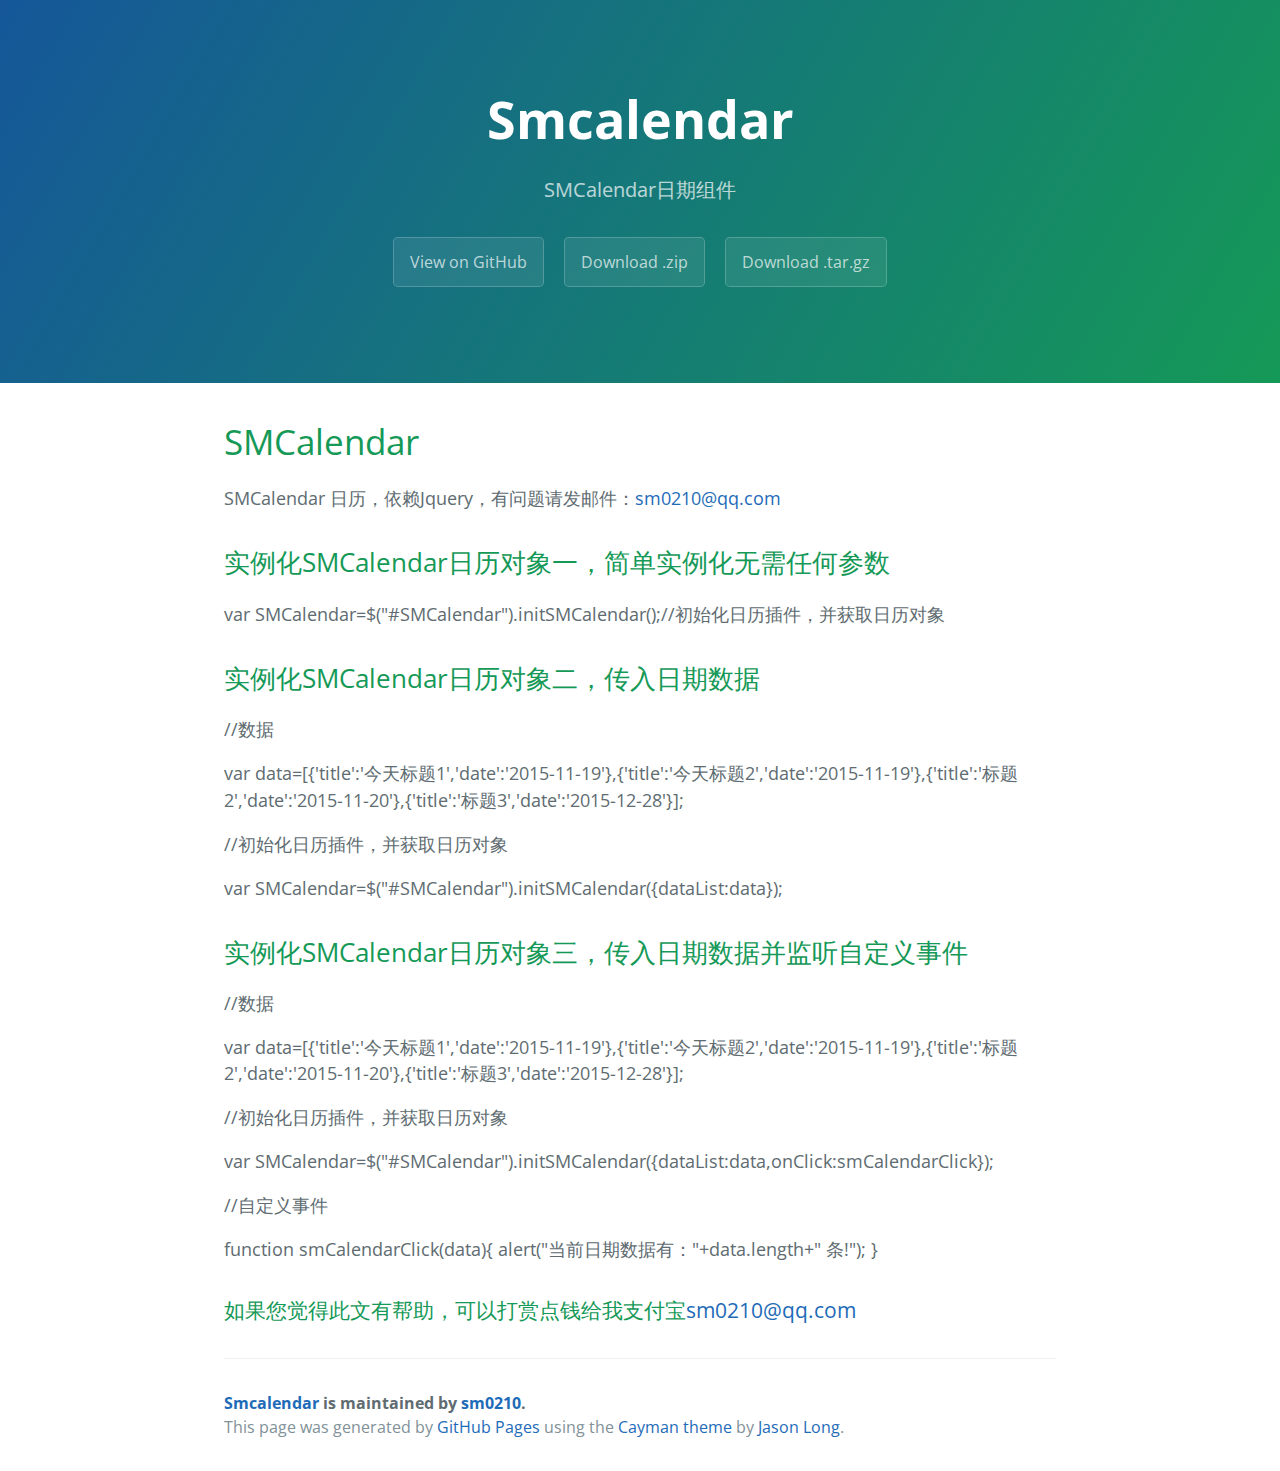
==== commit 05da0268: "Create gh-pages branch via GitHub" ====
--- a/index.html
+++ b/index.html
@@ -23,13 +23,6 @@
 <a id="smcalendar" class="anchor" href="#smcalendar" aria-hidden="true"><span aria-hidden="true" class="octicon octicon-link"></span></a>SMCalendar</h1>
 
 <p>SMCalendar 日历，依赖Jquery，有问题请发邮件：<a href="mailto:sm0210@qq.com">sm0210@qq.com</a></p>
-
-<h2>
-<a id="效果" class="anchor" href="#%E6%95%88%E6%9E%9C" aria-hidden="true"><span aria-hidden="true" class="octicon octicon-link"></span></a>效果</h2>
-
-<p><img src="https://github.com/sm0210/SMCalendar/blob/JAVASCRIPT/SMCalendar.png" alt=""></p>
-
-<p><img src="https://github.com/sm0210/SMCalendar/blob/JAVASCRIPT/SMCalendar0.2.png" alt="" title="SMCalendar"></p>
 
 <h2>
 <a id="实例化smcalendar日历对象一简单实例化无需任何参数" class="anchor" href="#%E5%AE%9E%E4%BE%8B%E5%8C%96smcalendar%E6%97%A5%E5%8E%86%E5%AF%B9%E8%B1%A1%E4%B8%80%E7%AE%80%E5%8D%95%E5%AE%9E%E4%BE%8B%E5%8C%96%E6%97%A0%E9%9C%80%E4%BB%BB%E4%BD%95%E5%8F%82%E6%95%B0" aria-hidden="true"><span aria-hidden="true" class="octicon octicon-link"></span></a>实例化SMCalendar日历对象一，简单实例化无需任何参数</h2>
@@ -65,9 +58,8 @@
 }</p>
 
 <h3>
-<a id="如果您觉得此文有帮助可以打赏点钱给我支付宝sm0210qqcom-或扫描二维码" class="anchor" href="#%E5%A6%82%E6%9E%9C%E6%82%A8%E8%A7%89%E5%BE%97%E6%AD%A4%E6%96%87%E6%9C%89%E5%B8%AE%E5%8A%A9%E5%8F%AF%E4%BB%A5%E6%89%93%E8%B5%8F%E7%82%B9%E9%92%B1%E7%BB%99%E6%88%91%E6%94%AF%E4%BB%98%E5%AE%9Dsm0210qqcom-%E6%88%96%E6%89%AB%E6%8F%8F%E4%BA%8C%E7%BB%B4%E7%A0%81" aria-hidden="true"><span aria-hidden="true" class="octicon octicon-link"></span></a>如果您觉得此文有帮助，可以打赏点钱给我支付宝<a href="mailto:sm0210@qq.com">sm0210@qq.com</a> ，或扫描二维码</h3>
-
-<p><img src="https://github.com/sm0210/SMCalendar/blob/master/sm0210%40qq.com.jpg" alt="" title="sm0210@qq.com"></p>
+<a id="如果您觉得此文有帮助可以打赏点钱给我支付宝sm0210qqcom" class="anchor" href="#%E5%A6%82%E6%9E%9C%E6%82%A8%E8%A7%89%E5%BE%97%E6%AD%A4%E6%96%87%E6%9C%89%E5%B8%AE%E5%8A%A9%E5%8F%AF%E4%BB%A5%E6%89%93%E8%B5%8F%E7%82%B9%E9%92%B1%E7%BB%99%E6%88%91%E6%94%AF%E4%BB%98%E5%AE%9Dsm0210qqcom" aria-hidden="true"><span aria-hidden="true" class="octicon octicon-link"></span></a>如果您觉得此文有帮助，可以打赏点钱给我支付宝<a href="mailto:sm0210@qq.com">sm0210@qq.com</a>
+</h3>
 
       <footer class="site-footer">
         <span class="site-footer-owner"><a href="https://github.com/sm0210/SMCalendar">Smcalendar</a> is maintained by <a href="https://github.com/sm0210">sm0210</a>.</span>
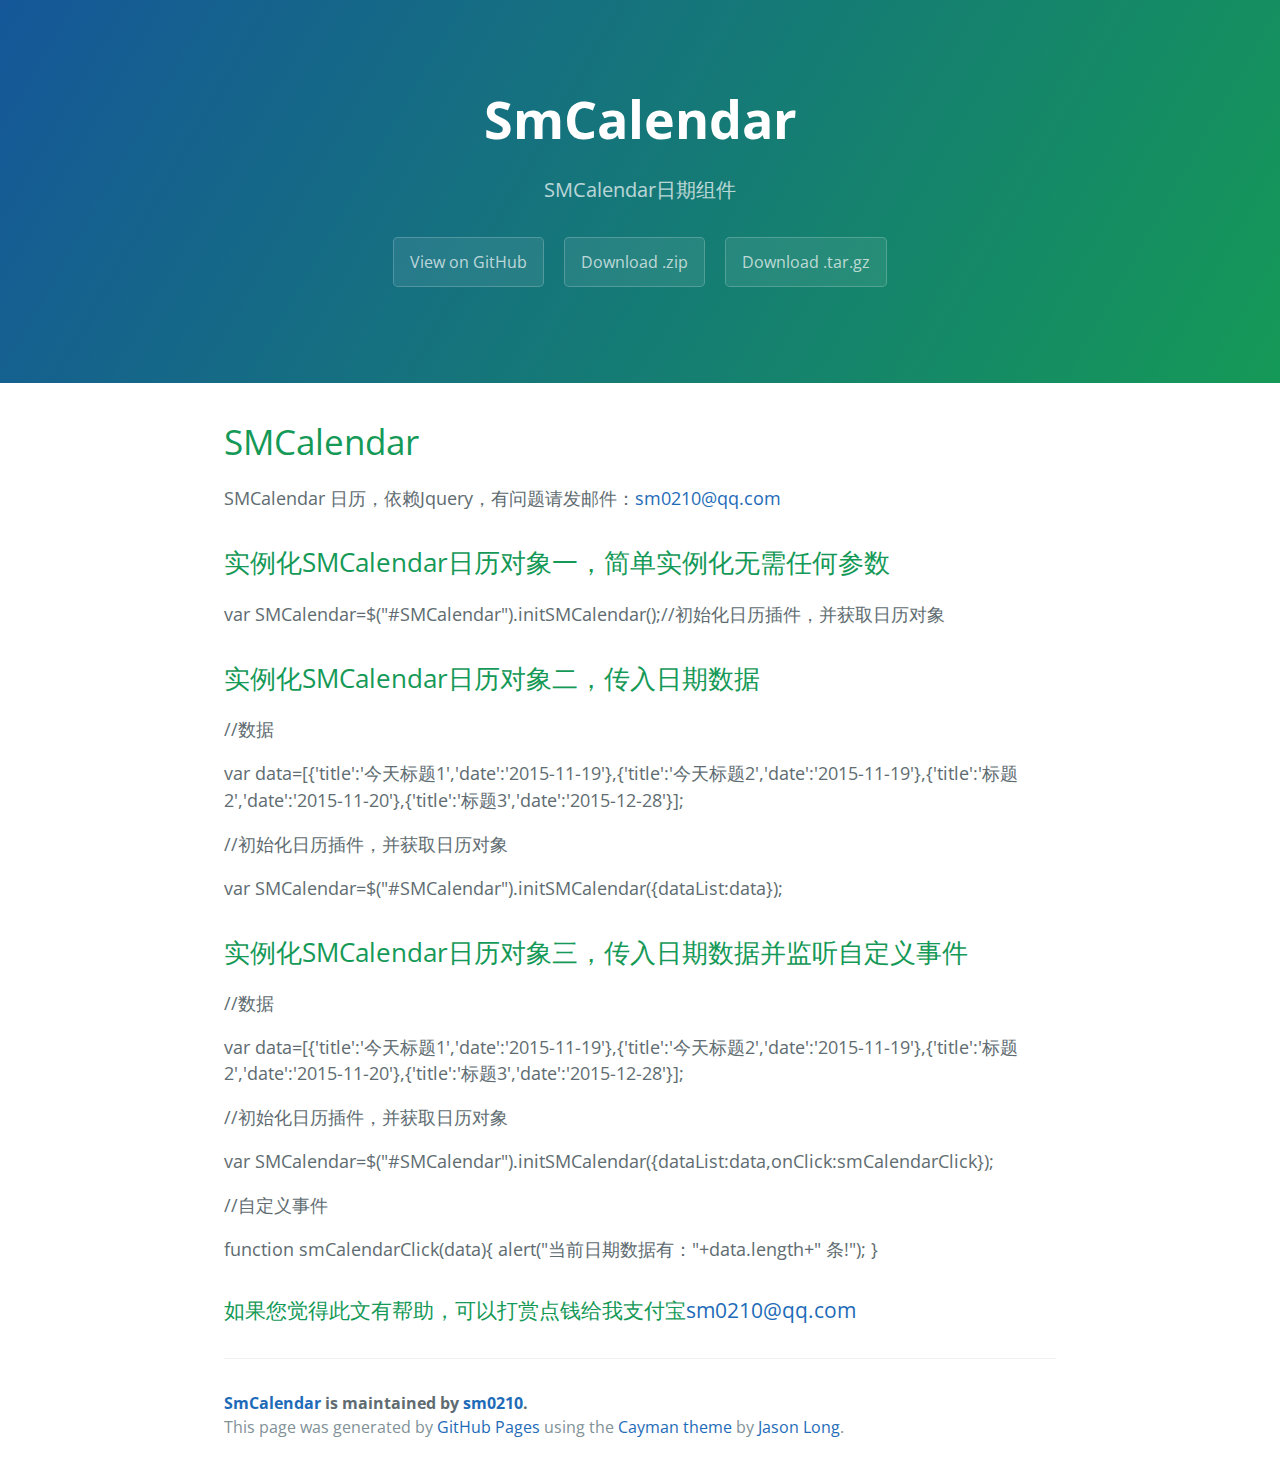
==== commit db7e2d9d: "Create gh-pages branch via GitHub" ====
--- a/index.html
+++ b/index.html
@@ -2,7 +2,7 @@
 <html lang="en-us">
   <head>
     <meta charset="UTF-8">
-    <title>Smcalendar by sm0210</title>
+    <title>SmCalendar by sm0210</title>
     <meta name="viewport" content="width=device-width, initial-scale=1">
     <link rel="stylesheet" type="text/css" href="stylesheets/normalize.css" media="screen">
     <link href='https://fonts.googleapis.com/css?family=Open+Sans:400,700' rel='stylesheet' type='text/css'>
@@ -11,7 +11,7 @@
   </head>
   <body>
     <section class="page-header">
-      <h1 class="project-name">Smcalendar</h1>
+      <h1 class="project-name">SmCalendar</h1>
       <h2 class="project-tagline">SMCalendar日期组件</h2>
       <a href="https://github.com/sm0210/SMCalendar" class="btn">View on GitHub</a>
       <a href="https://github.com/sm0210/SMCalendar/zipball/master" class="btn">Download .zip</a>
@@ -62,7 +62,7 @@
 </h3>
 
       <footer class="site-footer">
-        <span class="site-footer-owner"><a href="https://github.com/sm0210/SMCalendar">Smcalendar</a> is maintained by <a href="https://github.com/sm0210">sm0210</a>.</span>
+        <span class="site-footer-owner"><a href="https://github.com/sm0210/SMCalendar">SmCalendar</a> is maintained by <a href="https://github.com/sm0210">sm0210</a>.</span>
 
         <span class="site-footer-credits">This page was generated by <a href="https://pages.github.com">GitHub Pages</a> using the <a href="https://github.com/jasonlong/cayman-theme">Cayman theme</a> by <a href="https://twitter.com/jasonlong">Jason Long</a>.</span>
       </footer>
